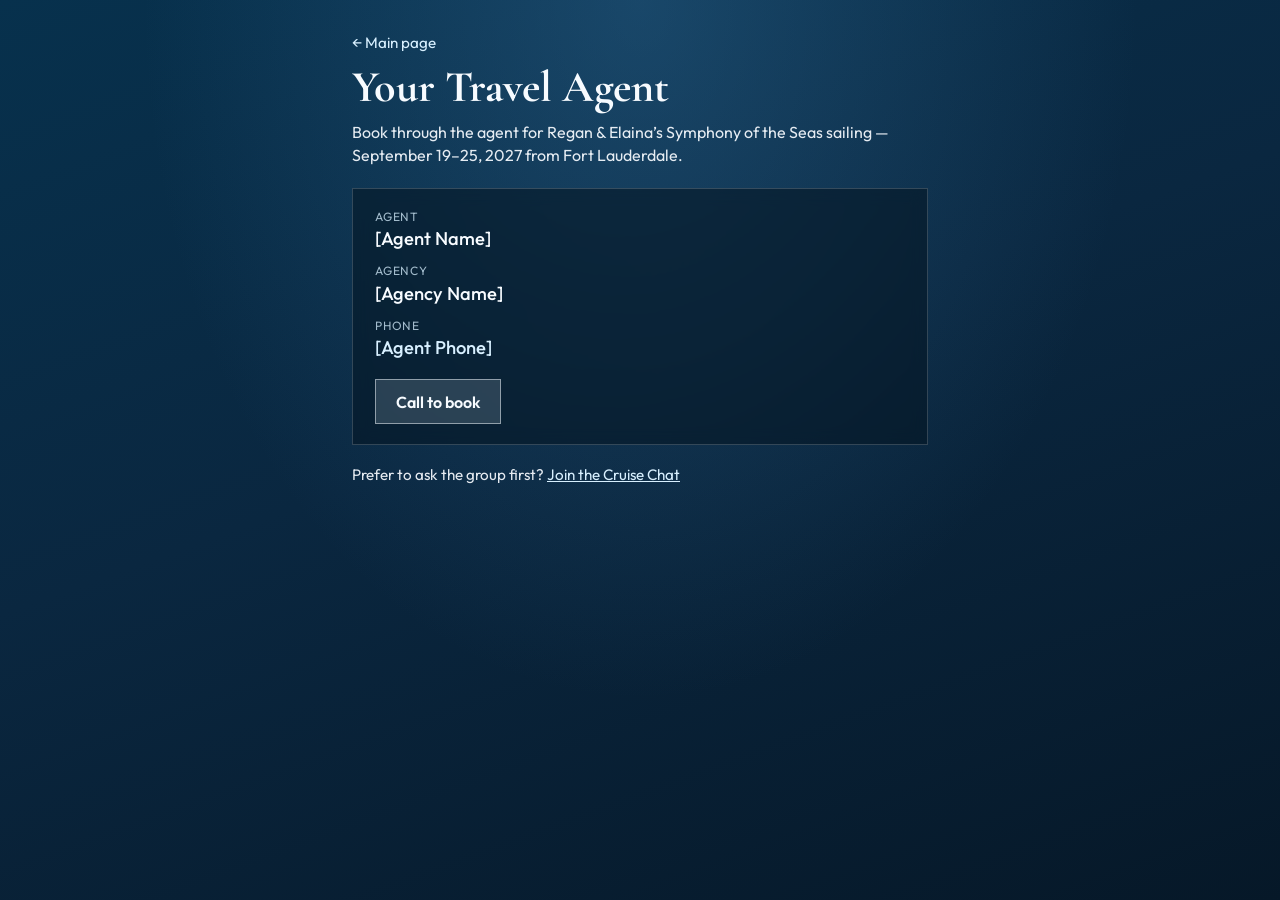
==== agent.html @ 9f1ad267 "Add wedding cruise hub site with chat and agent page. Shareable invite page for Regan and Elaina's S" ====
<!DOCTYPE html>
<html lang="en">
  <head>
    <meta charset="UTF-8" />
    <meta name="viewport" content="width=device-width, initial-scale=1" />
    <title>Travel Agent · Regan N Elaina's Wedding Cruise</title>
    <link rel="preconnect" href="https://fonts.googleapis.com" />
    <link rel="preconnect" href="https://fonts.gstatic.com" crossorigin />
    <link
      href="https://fonts.googleapis.com/css2?family=Cormorant+Garamond:wght@600;700&family=Outfit:wght@400;500;600&display=swap"
      rel="stylesheet"
    />
    <link rel="stylesheet" href="styles.css" />
  </head>
  <body class="page-inner">
    <div class="inner-shell">
      <header class="inner-header">
        <a class="chat-back" href="index.html">← Main page</a>
        <h1>Your Travel Agent</h1>
        <p>
          Book through the agent for Regan &amp; Elaina’s Symphony of the Seas
          sailing — September 19–25, 2027 from Fort Lauderdale.
        </p>
      </header>

      <!-- Replace the bracketed placeholders below when you have the real details -->
      <section class="agent-card" aria-label="Agent contact">
        <p class="agent-label">Agent</p>
        <p class="agent-name">[Agent Name]</p>

        <p class="agent-label">Agency</p>
        <p class="agent-agency">[Agency Name]</p>

        <p class="agent-label">Phone</p>
        <p class="agent-phone">
          <a href="tel:[AgentPhone]">[Agent Phone]</a>
        </p>

        <a class="agent-call" href="tel:[AgentPhone]">Call to book</a>
      </section>

      <p class="inner-note">
        Prefer to ask the group first?
        <a href="chat.html">Join the Cruise Chat</a>
      </p>
    </div>
  </body>
</html>
---- styles.css ----
:root {
  --ink: #f7fbff;
  --ink-soft: rgba(247, 251, 255, 0.92);
  --shadow: rgba(8, 28, 48, 0.55);
  --accent: #d8f0ff;
  --font-display: "Cormorant Garamond", "Palatino Linotype", Palatino, serif;
  --font-body: "Outfit", "Segoe UI", sans-serif;
}

*,
*::before,
*::after {
  box-sizing: border-box;
}

html,
body {
  margin: 0;
  min-height: 100%;
}

body {
  font-family: var(--font-body);
  color: var(--ink);
  background: #0a2740;
}

.hub {
  position: relative;
  min-height: 100vh;
  min-height: 100dvh;
  display: grid;
  grid-template-rows: auto 1fr auto;
  align-content: start;
  padding: clamp(1.25rem, 4vw, 3rem) clamp(1rem, 4vw, 3rem) 2rem;
  background-color: #0a2740;
  background-image: url("images/hub-background.jpg");
  background-size: cover;
  background-position: center 40%;
  background-repeat: no-repeat;
}

.hub-scrim {
  position: absolute;
  inset: 0;
  pointer-events: none;
  background: linear-gradient(
    180deg,
    rgba(6, 24, 40, 0.42) 0%,
    rgba(6, 24, 40, 0.12) 38%,
    rgba(6, 24, 40, 0.08) 70%,
    rgba(6, 24, 40, 0.35) 100%
  );
}

.hub-banner {
  position: relative;
  z-index: 1;
  width: min(960px, 100%);
  margin: 0 auto;
  text-align: center;
  animation: rise-in 900ms ease-out both;
}

.hub-arc {
  display: block;
  width: 100%;
  height: auto;
  overflow: visible;
  filter: drop-shadow(0 2px 10px var(--shadow))
    drop-shadow(0 0 18px rgba(8, 28, 48, 0.35));
}

.hub-arc-text {
  fill: var(--ink);
  font-family: var(--font-display);
  font-size: 58px;
  font-weight: 700;
  letter-spacing: 0.02em;
  paint-order: stroke fill;
  stroke: rgba(8, 28, 48, 0.45);
  stroke-width: 6px;
}

.hub-sub {
  margin: -0.55rem auto 0;
  max-width: 36rem;
  font-family: var(--font-body);
  font-size: clamp(0.95rem, 2.2vw, 1.25rem);
  font-weight: 500;
  letter-spacing: 0.06em;
  text-transform: none;
  color: var(--ink-soft);
  text-shadow: 0 2px 10px var(--shadow), 0 0 16px rgba(8, 28, 48, 0.4);
}

.hub-links {
  position: absolute;
  z-index: 1;
  left: clamp(1rem, 4vw, 3rem);
  top: 52%;
  transform: translateY(-50%);
  display: flex;
  flex-direction: column;
  align-items: stretch;
  justify-content: center;
  gap: 0.85rem;
  margin: 0;
  animation: rise-in 1000ms ease-out both;
}

.hub-link {
  display: inline-flex;
  align-items: center;
  justify-content: flex-start;
  gap: 0.65rem;
  min-width: 12.5rem;
  padding: 0.55rem 1.1rem 0.55rem 0.65rem;
  border: 1px solid rgba(247, 251, 255, 0.55);
  background: rgba(8, 28, 48, 0.42);
  color: var(--ink);
  font-family: var(--font-body);
  font-size: 1.05rem;
  font-weight: 500;
  letter-spacing: 0.04em;
  text-align: left;
  text-decoration: none;
  text-shadow: 0 1px 8px var(--shadow);
  backdrop-filter: blur(4px);
  transition: background 180ms ease, transform 180ms ease, border-color 180ms ease;
}

.hub-link-logo {
  width: 1.55rem;
  height: 1.55rem;
  flex-shrink: 0;
  object-fit: contain;
}

.hub-link-badge {
  margin-left: auto;
  min-width: 1.35rem;
  padding: 0.12rem 0.4rem;
  border-radius: 999px;
  background: #e85d4c;
  color: #fff;
  font-size: 0.72rem;
  font-weight: 700;
  letter-spacing: 0;
  line-height: 1.2;
  text-align: center;
  text-shadow: none;
}

.hub-link:hover,
.hub-link:focus-visible {
  background: rgba(8, 28, 48, 0.62);
  border-color: rgba(247, 251, 255, 0.9);
  transform: translateY(-1px);
  outline: none;
}

.hub-footer {
  position: relative;
  z-index: 1;
  width: min(56rem, 100%);
  margin: auto auto 0;
  padding-top: 1.5rem;
  font-family: var(--font-body);
  font-size: clamp(0.85rem, 1.6vw, 1.05rem);
  font-weight: 400;
  line-height: 1.45;
  text-align: center;
  white-space: nowrap;
  color: var(--ink-soft);
  text-shadow: 0 2px 10px var(--shadow), 0 0 14px rgba(8, 28, 48, 0.45);
  animation: rise-in 1100ms ease-out both;
}

@keyframes rise-in {
  from {
    opacity: 0;
    transform: translateY(14px);
  }
  to {
    opacity: 1;
    transform: translateY(0);
  }
}

@media (max-width: 640px) {
  .hub-arc-text {
    font-size: 44px;
    stroke-width: 4px;
  }

  .hub {
    background-position: center 45%;
  }

  .hub-links {
    left: clamp(0.75rem, 3vw, 1.25rem);
    top: auto;
    bottom: 5.5rem;
    transform: none;
  }

  .hub-link {
    min-width: 10rem;
    font-size: 0.98rem;
  }

  .hub-footer {
    white-space: normal;
    width: min(42rem, 100%);
    font-size: 0.95rem;
  }
}

/* Chat page */
.page-chat {
  min-height: 100vh;
  min-height: 100dvh;
  background:
    radial-gradient(ellipse at top, rgba(56, 120, 168, 0.35), transparent 55%),
    linear-gradient(160deg, #07314d 0%, #0a2740 45%, #061828 100%);
  color: var(--ink);
}

.chat-shell {
  width: min(720px, 100%);
  margin: 0 auto;
  padding: clamp(1rem, 3vw, 2rem);
  display: flex;
  flex-direction: column;
  gap: 1rem;
  min-height: 100vh;
  min-height: 100dvh;
}

.chat-header {
  display: flex;
  flex-direction: column;
  gap: 0.75rem;
}

.chat-back {
  color: var(--accent);
  text-decoration: none;
  font-size: 0.95rem;
  width: fit-content;
}

.chat-back:hover,
.chat-back:focus-visible {
  text-decoration: underline;
  outline: none;
}

.chat-heading h1 {
  margin: 0;
  font-family: var(--font-display);
  font-size: clamp(2rem, 5vw, 2.75rem);
  font-weight: 700;
}

.chat-heading p {
  margin: 0.35rem 0 0;
  color: var(--ink-soft);
  font-size: 1rem;
}

.chat-panel {
  flex: 1;
  display: grid;
  grid-template-rows: auto 1fr auto;
  gap: 0.75rem;
  min-height: 0;
  padding: 1rem;
  border: 1px solid rgba(247, 251, 255, 0.18);
  background: rgba(4, 20, 34, 0.55);
  backdrop-filter: blur(8px);
}

.chat-status {
  font-size: 0.85rem;
  color: rgba(216, 240, 255, 0.85);
}

.chat-status.is-error {
  color: #ffc9c9;
}

.chat-log {
  overflow-y: auto;
  display: flex;
  flex-direction: column;
  gap: 0.85rem;
  padding-right: 0.25rem;
  min-height: 40vh;
  max-height: min(58vh, 560px);
}

.chat-message {
  padding: 0.7rem 0.85rem;
  background: rgba(255, 255, 255, 0.06);
  border-left: 3px solid rgba(216, 240, 255, 0.55);
}

.chat-message-meta {
  display: flex;
  justify-content: space-between;
  gap: 0.75rem;
  margin-bottom: 0.35rem;
  font-size: 0.82rem;
  color: rgba(216, 240, 255, 0.8);
}

.chat-message p {
  margin: 0;
  white-space: pre-wrap;
  word-break: break-word;
  line-height: 1.4;
}

.chat-form {
  display: grid;
  grid-template-columns: 9rem 1fr auto;
  gap: 0.65rem;
  align-items: end;
}

.chat-field {
  display: flex;
  flex-direction: column;
  gap: 0.3rem;
  font-size: 0.8rem;
  color: rgba(216, 240, 255, 0.85);
}

.chat-field input,
.chat-field textarea {
  width: 100%;
  padding: 0.65rem 0.7rem;
  border: 1px solid rgba(247, 251, 255, 0.28);
  background: rgba(255, 255, 255, 0.08);
  color: var(--ink);
  font: inherit;
  resize: vertical;
}

.chat-field input:focus,
.chat-field textarea:focus {
  outline: 2px solid rgba(216, 240, 255, 0.65);
  outline-offset: 1px;
}

.chat-send {
  padding: 0.7rem 1.1rem;
  border: 1px solid rgba(247, 251, 255, 0.5);
  background: rgba(216, 240, 255, 0.16);
  color: var(--ink);
  font: inherit;
  font-weight: 600;
  cursor: pointer;
}

.chat-send:hover,
.chat-send:focus-visible {
  background: rgba(216, 240, 255, 0.28);
  outline: none;
}

.chat-send:disabled {
  opacity: 0.55;
  cursor: wait;
}

.visually-hidden {
  position: absolute;
  width: 1px;
  height: 1px;
  padding: 0;
  margin: -1px;
  overflow: hidden;
  clip: rect(0, 0, 0, 0);
  white-space: nowrap;
  border: 0;
}

@media (max-width: 700px) {
  .chat-form {
    grid-template-columns: 1fr;
  }

  .chat-send {
    width: 100%;
  }
}

/* Inner pages (agent, cruise, ship map) */
.page-inner {
  min-height: 100vh;
  min-height: 100dvh;
  background:
    radial-gradient(ellipse at top, rgba(56, 120, 168, 0.35), transparent 55%),
    linear-gradient(160deg, #07314d 0%, #0a2740 45%, #061828 100%);
  color: var(--ink);
}

.inner-shell {
  width: min(640px, 100%);
  margin: 0 auto;
  padding: clamp(1rem, 3vw, 2rem);
  display: flex;
  flex-direction: column;
  gap: 1.25rem;
}

.inner-header h1 {
  margin: 0.5rem 0 0;
  font-family: var(--font-display);
  font-size: clamp(2rem, 5vw, 2.75rem);
  font-weight: 700;
}

.inner-header p {
  margin: 0.45rem 0 0;
  color: var(--ink-soft);
  line-height: 1.45;
}

.agent-card {
  padding: 1.25rem 1.35rem;
  border: 1px solid rgba(247, 251, 255, 0.18);
  background: rgba(4, 20, 34, 0.55);
  backdrop-filter: blur(8px);
}

.agent-label {
  margin: 0.85rem 0 0.2rem;
  font-size: 0.75rem;
  letter-spacing: 0.08em;
  text-transform: uppercase;
  color: rgba(216, 240, 255, 0.75);
}

.agent-label:first-child {
  margin-top: 0;
}

.agent-name,
.agent-agency,
.agent-phone {
  margin: 0;
  font-size: 1.15rem;
  font-weight: 500;
}

.agent-phone a {
  color: var(--accent);
  text-decoration: none;
}

.agent-phone a:hover,
.agent-phone a:focus-visible {
  text-decoration: underline;
  outline: none;
}

.agent-call {
  display: inline-block;
  margin-top: 1.25rem;
  padding: 0.7rem 1.25rem;
  border: 1px solid rgba(247, 251, 255, 0.5);
  background: rgba(216, 240, 255, 0.16);
  color: var(--ink);
  font-weight: 600;
  text-decoration: none;
}

.agent-call:hover,
.agent-call:focus-visible {
  background: rgba(216, 240, 255, 0.28);
  outline: none;
}

.inner-note {
  margin: 0;
  color: var(--ink-soft);
  font-size: 0.95rem;
}

.inner-note a {
  color: var(--accent);
}
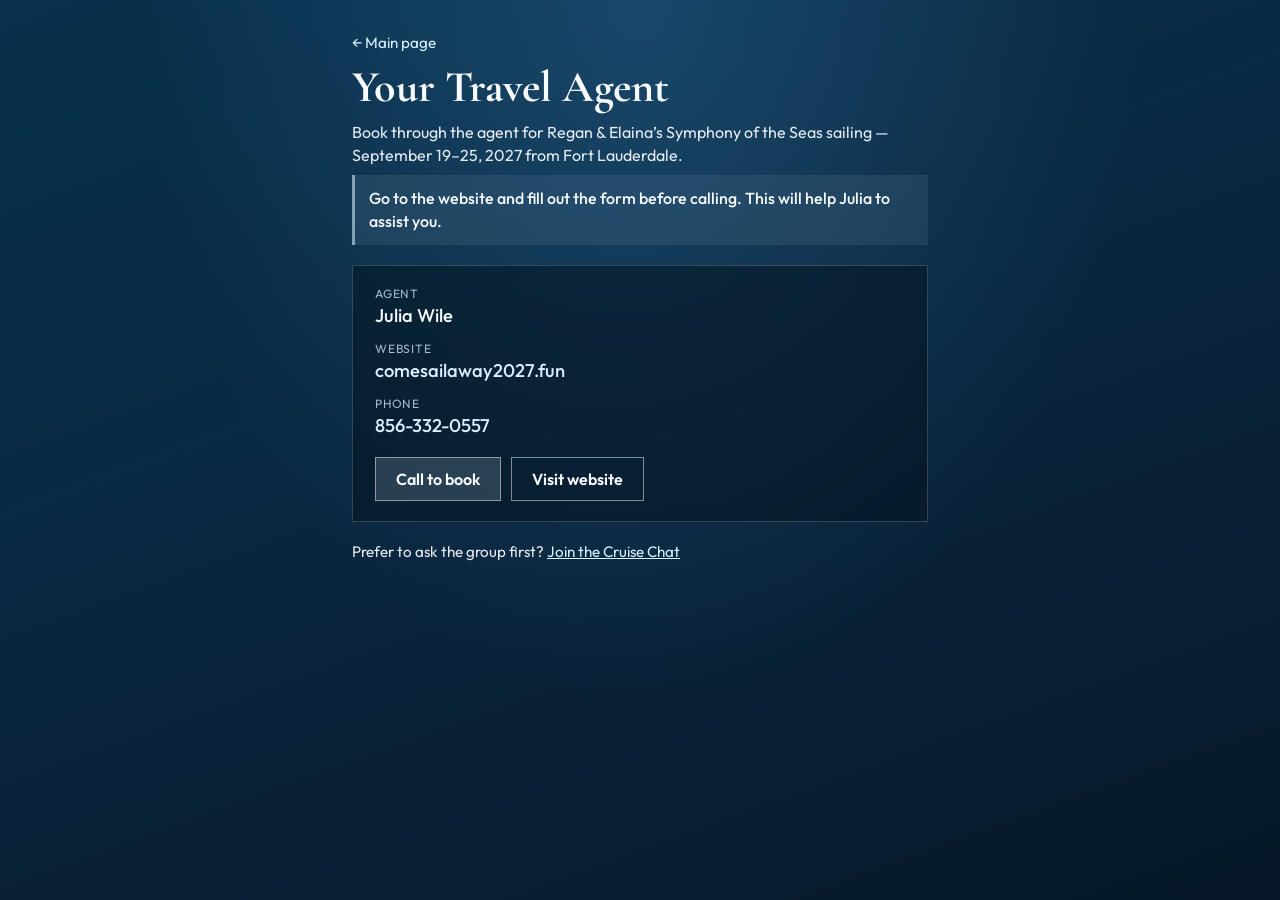
==== commit 870f66e1: "Add FAQ page and Julia Wile travel agent details. Guests can find booking contact info, website guid" ====
--- a/agent.html
+++ b/agent.html
@@ -21,22 +21,37 @@
           Book through the agent for Regan &amp; Elaina’s Symphony of the Seas
           sailing — September 19–25, 2027 from Fort Lauderdale.
         </p>
+        <p class="agent-instruction">
+          Go to the website and fill out the form before calling. This will help
+          Julia to assist you.
+        </p>
       </header>
 
-      <!-- Replace the bracketed placeholders below when you have the real details -->
       <section class="agent-card" aria-label="Agent contact">
         <p class="agent-label">Agent</p>
-        <p class="agent-name">[Agent Name]</p>
+        <p class="agent-name">Julia Wile</p>
 
-        <p class="agent-label">Agency</p>
-        <p class="agent-agency">[Agency Name]</p>
+        <p class="agent-label">Website</p>
+        <p class="agent-agency">
+          <a href="https://comesailaway2027.fun" rel="noopener noreferrer"
+            >comesailaway2027.fun</a
+          >
+        </p>
 
         <p class="agent-label">Phone</p>
         <p class="agent-phone">
-          <a href="tel:[AgentPhone]">[Agent Phone]</a>
+          <a href="tel:+18563320557">856-332-0557</a>
         </p>
 
-        <a class="agent-call" href="tel:[AgentPhone]">Call to book</a>
+        <div class="agent-actions">
+          <a class="agent-call" href="tel:+18563320557">Call to book</a>
+          <a
+            class="agent-call agent-call-secondary"
+            href="https://comesailaway2027.fun"
+            rel="noopener noreferrer"
+            >Visit website</a
+          >
+        </div>
       </section>
 
       <p class="inner-note">
--- a/styles.css
+++ b/styles.css
@@ -430,6 +430,15 @@
   line-height: 1.45;
 }
 
+.agent-instruction {
+  margin: 0.85rem 0 0;
+  padding: 0.75rem 0.9rem;
+  border-left: 3px solid rgba(216, 240, 255, 0.55);
+  background: rgba(216, 240, 255, 0.08);
+  color: var(--ink) !important;
+  font-weight: 500;
+}
+
 .agent-card {
   padding: 1.25rem 1.35rem;
   border: 1px solid rgba(247, 251, 255, 0.18);
@@ -457,26 +466,40 @@
   font-weight: 500;
 }
 
+.agent-agency a,
 .agent-phone a {
   color: var(--accent);
   text-decoration: none;
 }
 
+.agent-agency a:hover,
+.agent-agency a:focus-visible,
 .agent-phone a:hover,
 .agent-phone a:focus-visible {
   text-decoration: underline;
   outline: none;
 }
 
+.agent-actions {
+  display: flex;
+  flex-wrap: wrap;
+  gap: 0.65rem;
+  margin-top: 1.25rem;
+}
+
 .agent-call {
   display: inline-block;
-  margin-top: 1.25rem;
+  margin-top: 0;
   padding: 0.7rem 1.25rem;
   border: 1px solid rgba(247, 251, 255, 0.5);
   background: rgba(216, 240, 255, 0.16);
   color: var(--ink);
   font-weight: 600;
   text-decoration: none;
+}
+
+.agent-call-secondary {
+  background: transparent;
 }
 
 .agent-call:hover,
@@ -494,3 +517,50 @@
 .inner-note a {
   color: var(--accent);
 }
+
+.faq-list {
+  display: flex;
+  flex-direction: column;
+  gap: 0.65rem;
+}
+
+.faq-item {
+  border: 1px solid rgba(247, 251, 255, 0.18);
+  background: rgba(4, 20, 34, 0.55);
+  backdrop-filter: blur(8px);
+  padding: 0.15rem 0;
+}
+
+.faq-item summary {
+  cursor: pointer;
+  list-style: none;
+  padding: 0.85rem 1.1rem;
+  font-weight: 600;
+  font-size: 1.02rem;
+}
+
+.faq-item summary::-webkit-details-marker {
+  display: none;
+}
+
+.faq-item summary::after {
+  content: "+";
+  float: right;
+  color: var(--accent);
+  font-weight: 500;
+}
+
+.faq-item[open] summary::after {
+  content: "–";
+}
+
+.faq-item p {
+  margin: 0;
+  padding: 0 1.1rem 1rem;
+  color: var(--ink-soft);
+  line-height: 1.5;
+}
+
+.faq-item a {
+  color: var(--accent);
+}
